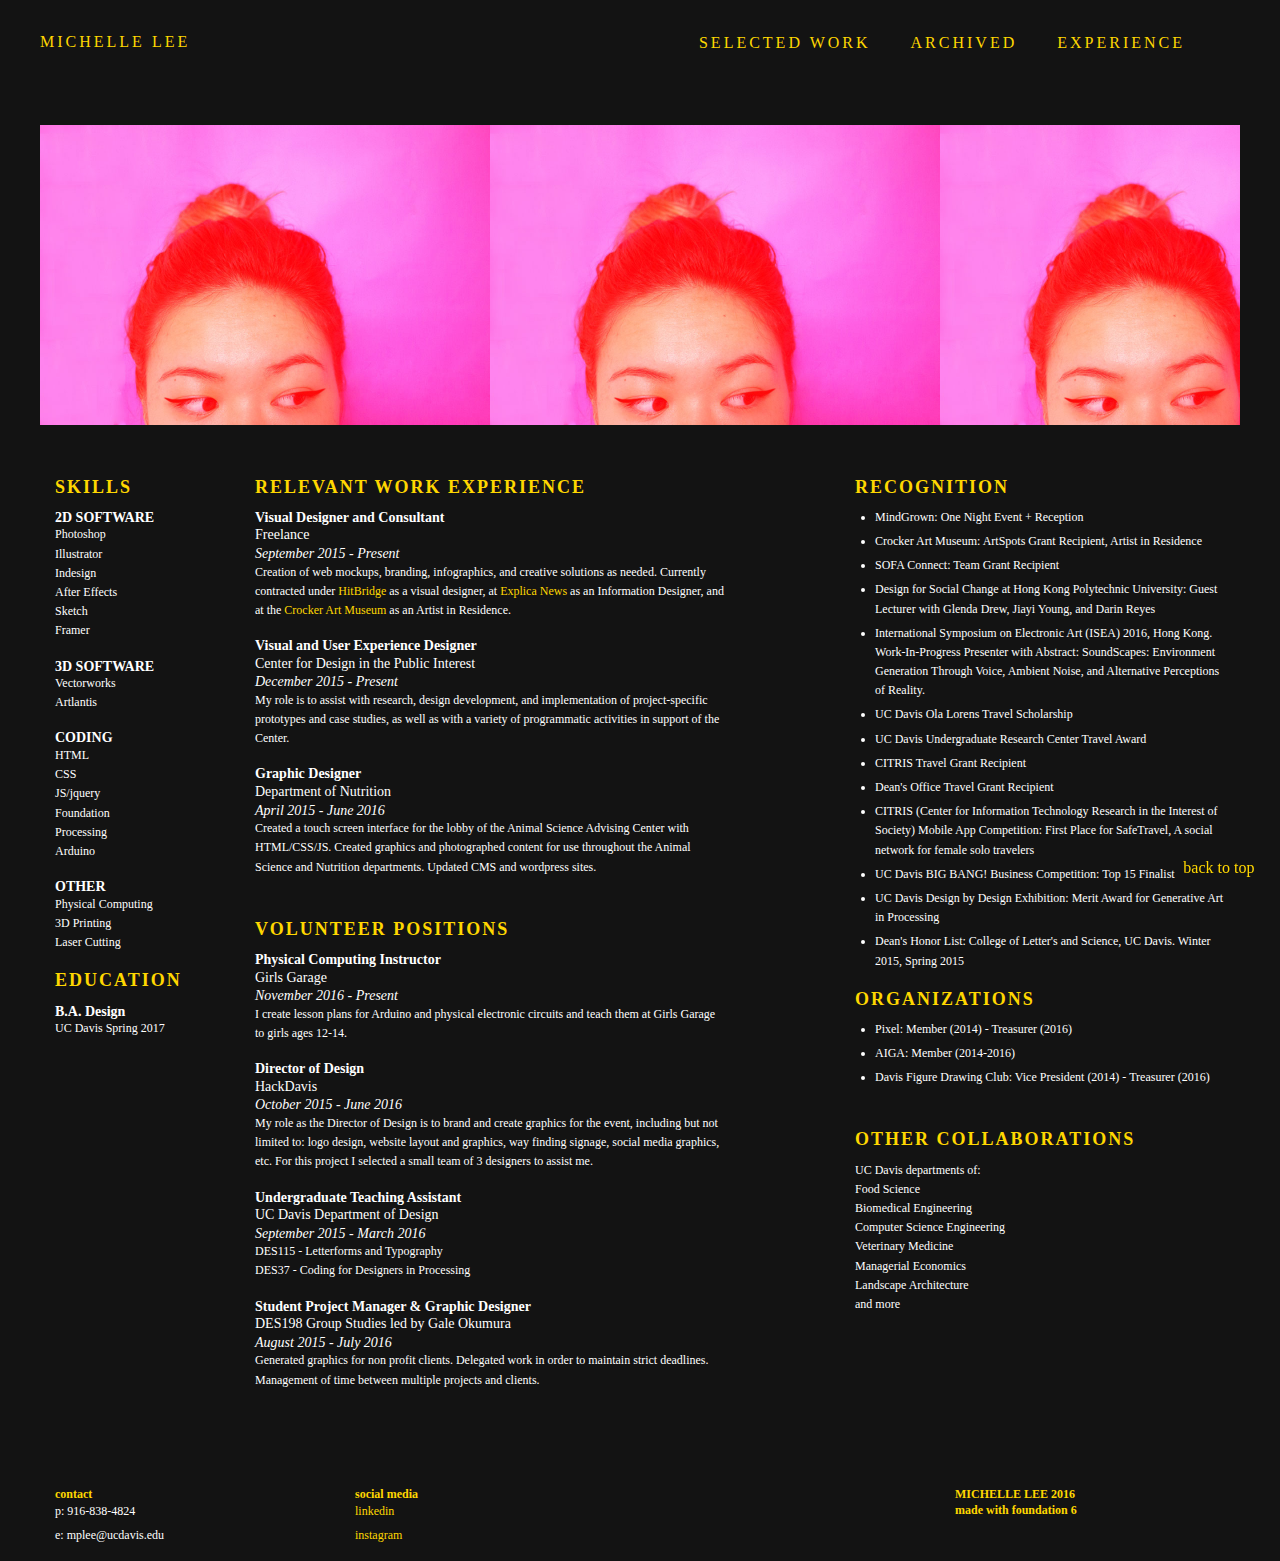
==== experience.html @ e4e56f50 "initial commit" ====
<!doctype html>
<html class="no-js" lang="en" dir="ltr">

<head>
    <meta charset="utf-8">
    <meta http-equiv="x-ua-compatible" content="ie=edge">
    <meta name="viewport" content="width=device-width, initial-scale=1.0">
    <title>CALIBRATING</title>
    <link rel="stylesheet" href="css/foundation.css">
    <link rel="stylesheet" href="css/experience.css">
</head>

<body>

    
    <nav>


        <div class="row" id="nav">

            <a href="index.html" id="titletag">MICHELLE LEE</a>

            <div class="large-5 columns">

            </div>

            <div class="large-7 columns">
                <ul id="menu-float-right">
                  
                      
                      <li>
                        <a href="experience.html">EXPERIENCE</a>
                    </li>
 <li>
                        <a href="#">ARCHIVED</a>
                    </li>
                    <li>
                        <a href="index.html">SELECTED WORK</a>
                    </li>
                  
                    
                </ul>
            </div>




        </div>

    </nav>
    
    <section>

        <div class="row" id="row1">
        </div>
        
    </section>
    
    <section>
     <div class="row">
         <div class="large-2 columns"><h1>SKILLS</h1>
     
        
          <h2>2D SOFTWARE</h2>
        <p>Photoshop<br>Illustrator<br>Indesign<br>After Effects<br>Sketch<br>Framer</p>
                 <h2>3D SOFTWARE</h2>
        <p>Vectorworks<br>Artlantis<br>
        <h2>CODING</h2><p>HTML<br>CSS<br>JS/jquery<br>Foundation<br>Processing<br>Arduino<br></p>
            <h2>OTHER</h2>
                <p>Physical Computing<br>3D Printing<br>Laser Cutting<br></p>
             
             <h1>EDUCATION</h1>
             <h2>B.A. Design</h2>
             <p>UC Davis Spring 2017</p>
          
        
<br><br>
</div>
         
            <div class="large-5 columns">
            
              <h1>RELEVANT WORK EXPERIENCE</h1>



      <h2>Visual Designer and Consultant</h2>
      <h3>Freelance</h3>
      <h4>September 2015 - Present</h4>
      <p>Creation of web mockups, branding, infographics, and creative solutions as needed. Currently contracted under <a href="http://hitbridge.com/">HitBridge</a> as a visual designer, at <a href="http://explica.co/news/">Explica News</a> as an Information Designer, and at the <a href="http://www.crockerartmuseum.org/">Crocker Art Museum</a> as an Artist in Residence.</p>

 
      <h2>Visual and User Experience Designer</h2>
      <h3>Center for Design in the Public Interest</h3>
      <h4>December 2015 - Present</h4>
      <p>
      My role is to assist with research, design development, and implementation of project-specific prototypes and case studies, as well as with a variety of programmatic activities in support of the Center.</p>

      <h2>Graphic Designer</h2>
      <h3>Department of Nutrition</h3>
      <h4>April 2015 - June 2016</h4>
      <p>Created a touch screen interface for the lobby of the Animal Science Advising Center with HTML/CSS/JS. Created graphics and photographed content for use throughout the Animal Science and Nutrition departments. Updated CMS and wordpress sites.  </p>

  </br> 
      <h1>VOLUNTEER POSITIONS</h1>
 <h2>Physical Computing Instructor</h2>
      <h3>Girls Garage</h3>
      <h4>November 2016 - Present</h4>
      <p>I create lesson plans for Arduino and physical electronic circuits and teach them at Girls Garage to girls ages 12-14.</p>
      
      <h2>Director of Design</h2>
      <h3>HackDavis</h3>
      <h4>October 2015 - June 2016</h4>
      <p>
      My role as the Director of Design is to brand and create graphics for the event, including but not limited to: logo design, website layout and graphics, way finding signage, social media graphics, etc. For this project I selected a small team of 3 designers to assist me.
      </p>

      <h2>Undergraduate Teaching Assistant</h2>
      <h3>UC Davis Department of Design</h3>
      <h4>September 2015 - March 2016</h4>
      <p>DES115 - Letterforms and Typography 
    <Br>
      DES37 - Coding for Designers in Processing
      
      </p>


      <h2>Student Project Manager & Graphic Designer</h2>
      <h3>DES198 Group Studies led by Gale Okumura</h3>
      <h4>August 2015 - July 2016</h4>
      <p> Generated graphics for non profit clients. Delegated work in order to maintain strict deadlines. Management of time between multiple projects and clients.
      </p>


            </div>

<div class="large-4 columns">




</div>
            <div class="large-4 columns">
                <h1>RECOGNITION</h1>
    
      <ul>
<li>MindGrown: One Night Event + Reception</li>
      <li>Crocker Art Museum: ArtSpots Grant Recipient, Artist in Residence</li>

      <li>SOFA Connect: Team Grant Recipient</li>

      <li>Design for Social Change at Hong Kong Polytechnic University: Guest Lecturer with Glenda Drew, Jiayi Young, and Darin Reyes </li>

      <li>International Symposium on Electronic Art (ISEA) 2016, Hong Kong. Work-In-Progress Presenter with Abstract: SoundScapes: Environment Generation Through Voice, Ambient Noise, and Alternative Perceptions
      of Reality. </li>

      <li>UC Davis Ola Lorens Travel Scholarship </li>

      <li>UC Davis Undergraduate Research Center Travel Award </li>

      <li>CITRIS Travel Grant Recipient </li>

      <li>Dean's Office Travel Grant Recipient</li>

      <li>CITRIS (Center for Information Technology Research in the Interest of Society) Mobile App Competition: First Place for SafeTravel, A social network for female solo travelers </li>

      <li>UC Davis BIG BANG! Business Competition: Top 15 Finalist </li>

      <li>UC Davis Design by Design Exhibition: Merit Award for Generative Art
      in Processing</li>

      <li>Dean's Honor List: College of Letter's and Science, UC Davis. Winter 2015, Spring 2015</li>
    </ul>

                  
                  
      <h1>ORGANIZATIONS</h1>
    
        <ul>
          <li>Pixel: Member (2014) - Treasurer (2016)</li>
          <li>AIGA: Member (2014-2016)</li>
          <li>Davis Figure Drawing Club: Vice President (2014) - Treasurer (2016)</li>
        </ul>
<br>
        <h1>OTHER COLLABORATIONS</h1>
    
        <p>
            UC Davis departments of:<br>
        Food Science<br>
          Biomedical Engineering<br>
         Computer Science Engineering<br>
          Veterinary Medicine<br>
          Managerial Economics<br>
          Landscape Architecture<br>
          and more

        </p></div>

            </div>
        

    </section>




    

<div id="back-top">
  <a href="#"> back to top </a>
</div>


    <!--     
<div class="row">
  <div class="small-2 large-4 columns">hello</div>
  <div class="small-4 large-4 columns">hello</div>
  <div class="small-6 large-4 columns">hello</div>
</div>
<div class="row">
  <div class="large-3 columns">hello</div>
  <div class="large-6 columns">hello</div>
  <div class="large-3 columns">hello</div>
</div>
<div class="row">
  <div class="small-6 large-2 columns">hello</div>
  <div class="small-6 large-8 columns">Michelle Lee<br>visual + interaction design </div>
  <div class="small-12 large-2 columns">hello</div>
</div>
          
          </section>
<div class="row">
  <div class="small-3 columns">hello</div>
  <div class="small-9 columns">hello</div>
</div>
<div class="row">
  <div class="large-4 columns">hello</div>
  <div class="large-8 columns">hello</div>
</div>
<div class="row">
  <div class="small-6 large-5 columns">hello</div>
  <div class="small-6 large-7 columns">hello</div>
</div>
<div class="row">
  <div class="large-6 columns">hello</div>
  <div class="large-6 columns">hello</div>
</div>

-->




    <script src="js/vendor/jquery.js"></script>
    <script src="js/vendor/what-input.js"></script>
    <script src="js/vendor/foundation.js"></script>
    <script src="js/app.js"></script>

 <footer>
        <div class="row">

            <div class="large-3 columns">
                <h4>contact</h4>
                <ul>
                    <li>p: 916-838-4824</li>
                    <li>e: mplee@ucdavis.edu</li>
                </ul>
            </div>
            <div class="large-6 columns">
                <h4>social media</h4>
                <ul>
                    <li><a href="https://www.linkedin.com/in/michelle-lee-199a5198">linkedin</a></li>
                    <li><a href="https://www.instagram.com/mishaplee/">instagram</a></li>
                </ul>
            </div>
            <div class="large-3 columns">
                <h4>MICHELLE LEE 2016</h4>
                <h4>made with foundation 6</h4></div>

        </div>
    </footer>
</body>

</html>
---- css/experience.css ----
footer{
    margin-bottom: 20px;
    margin-top: 80px;
}

footer h4{
    font-size: 12px;
    letter-spacing: normal;
    font-family: open sans;
    font-style: normal;
    color: gold;
    
    font-weight: bold;
    
}

footer ul li{
    list-style-type: none;
    font-family: open sans;
    margin-bottom: 5px;
    margin-left: -20px;
    font-size: 12px;
}



body {
    background-color: #131313;
    color: white;
    font-family: open sans;
}

.top-bar,
.top-bar-left li,
.top-bar-right li,
.dropdown menu {
    background-color: #131313;
    color: white;
    letter-spacing: 2px;
    
}


nav {
    color: white;
    margin-top: 30px;
    letter-spacing: 3px;
    font-size: 16px;
}

nav ul {
    list-style-type: none;
}

nav ul li{
    float:right;
    margin-right: 40px;
    color:white;
     font-size: 16px;
}


a:link{
text-decoration: none;
color:gold;
}

a:visited{
text-decoration: none;
color:gold;
}

a:hover{
text-decoration: none;
color:grey;
}

a:active{
text-decoration: underline;
color:white;
}


#row1 {
    height: 300px;
    background-image: url("../images/red-2.jpg");
    background-size: contain;
    margin-top: 5%;
   margin-bottom: 50px; 
}

h1{
    font-size: 16px;
    letter-spacing: 2px;
    font-size: 18px;
    font-weight: bold;
    color: gold;
    font-family: open sans;
}

h2{
   

    font-size: 14px;
    font-weight: bold;
    font-family: open sans;
    margin-bottom: -2px;
}


h3{
    font-family: lora;
    font-size: 14px;
    margin-bottom: -1px;
}

h4 {
     font-family: lora;
    font-size: 14px;
    font-style: italic;
    margin-bottom: -1px;
}

h5 {
    letter-spacing: 2px;
    font-family: open sans;
    margin-top: 50px;
    font-weight: bold;
    color: black;
    background-color: white;
    display: inline-block;
    padding: 0px 10px 0px 10px;
    margin-left: -10px;

}

p {
    font-family: open sans;
    font-size: 12px;
}



ul {
 
    font-size: 12px;
}


ul li {

    margin-bottom: 5px;
    
}




.generalbutton{
 margin-top: 10px;   
padding: 15px 40px 15px 40px;
    border-style: solid;
    border-color: white;
    border-width: 1px;
    letter-spacing: 2px;
    font-family: open sans;
    font-size: 12px;
}

.row #floater{
 margin-top: -190px;
    position: relative; 
    margin-bottom: 200px;
}


.generalbutton:hover{
    background-color: white;
    color: black;   
}


#back-top {
  position: fixed;
  bottom:20px;
  right: 2%;
  z-index: 100;
    font-family: open sans;
}
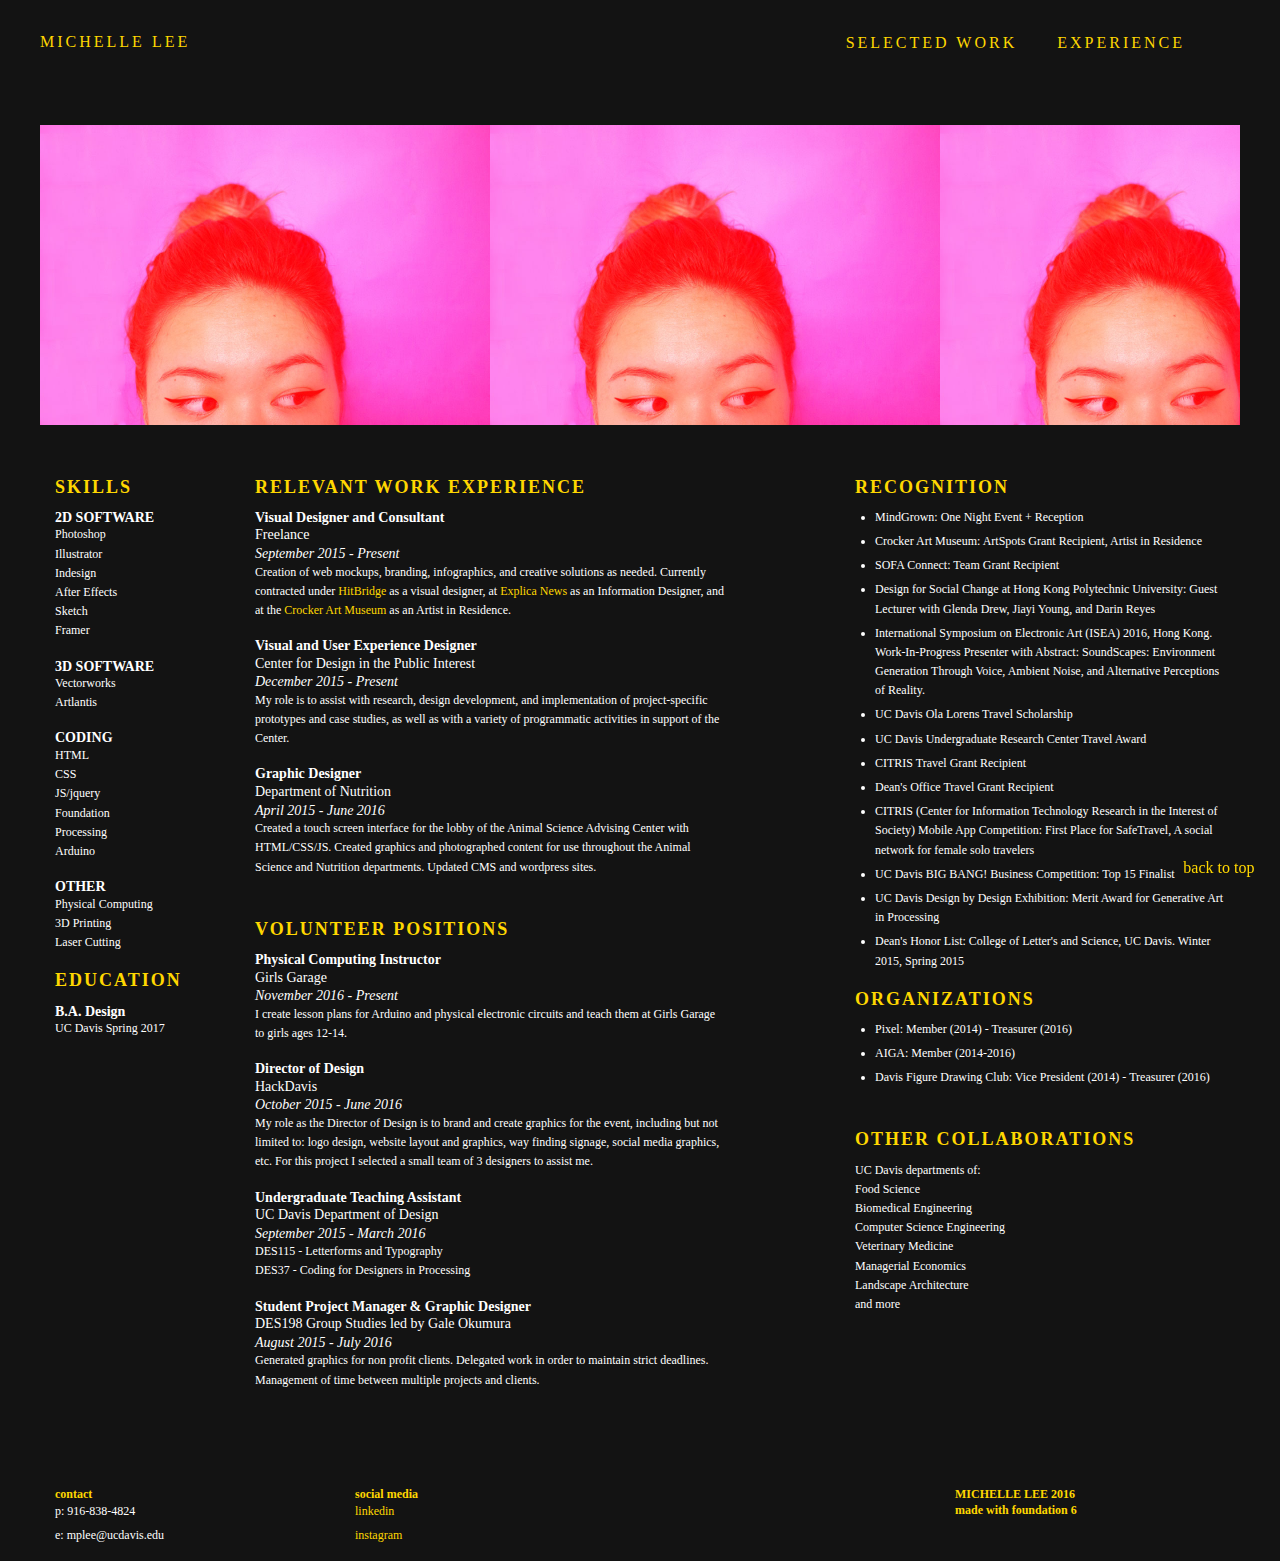
==== commit 3727ea7f: "12/12" ====
--- a/experience.html
+++ b/experience.html
@@ -31,9 +31,7 @@
                       <li>
                         <a href="experience.html">EXPERIENCE</a>
                     </li>
- <li>
-                        <a href="#">ARCHIVED</a>
-                    </li>
+ 
                     <li>
                         <a href="index.html">SELECTED WORK</a>
                     </li>
